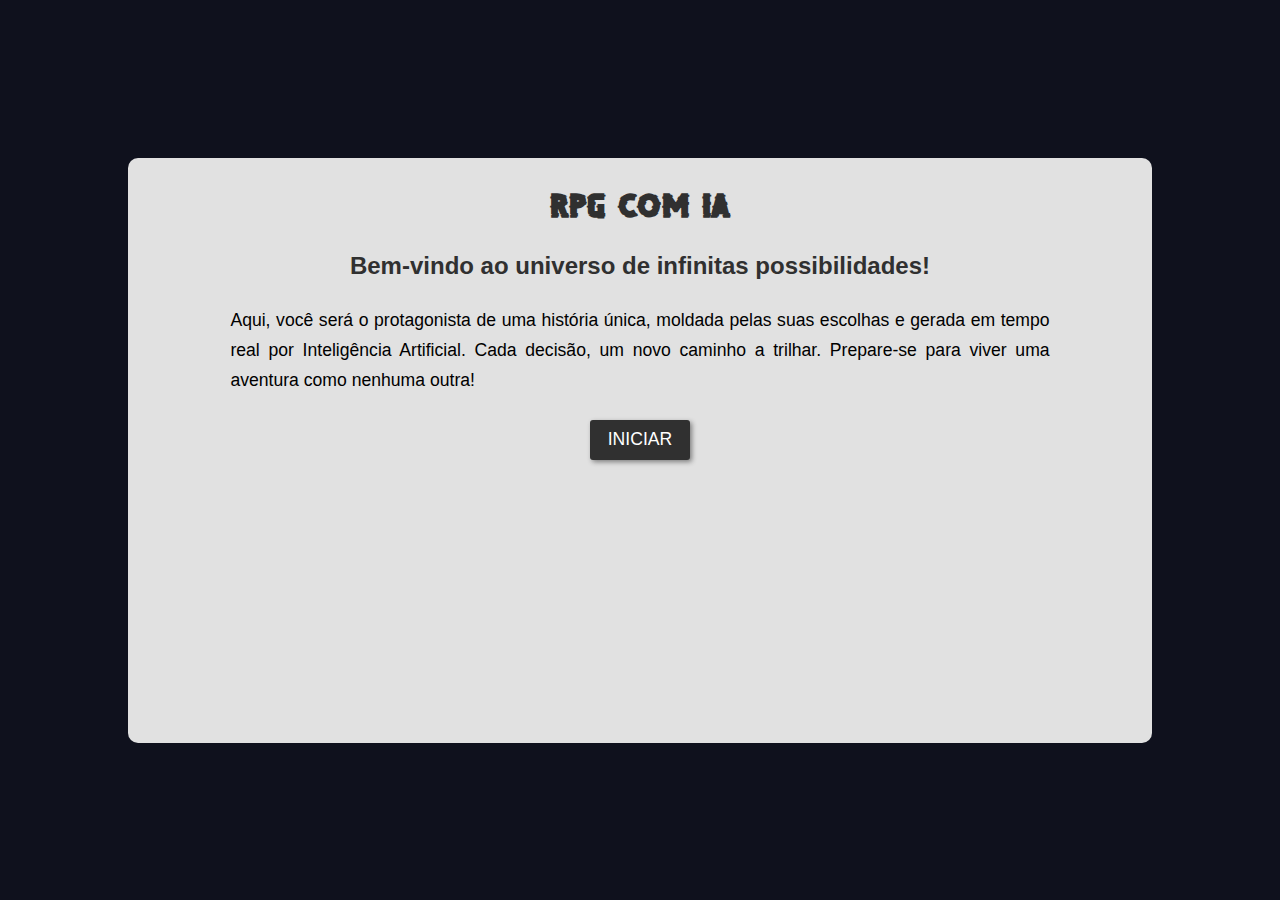
==== futuro-index.html @ 8de72e61 "futuro-index" ====
<!DOCTYPE html>
<html lang="pt-br">
<head>
    <meta charset="UTF-8">
    <meta name="viewport" content="width=device-width, initial-scale=1.0">
    <title>RPG com IA!</title>
    <link rel="stylesheet" href="futuro-index.css">
</head>
<body>
    <main class="tela-inicial">
        <h1>RPG com IA</h1>
        <h2>Bem-vindo ao universo de infinitas possibilidades!</h2>
        <p>Aqui, você será o protagonista de uma história única, moldada pelas suas escolhas e gerada em tempo real por Inteligência Artificial. Cada decisão, um novo caminho a trilhar. Prepare-se para viver uma aventura como nenhuma outra!</p>
        <button class="btn-start">INICIAR</button>
    </main>
</body>
</html>
---- futuro-index.css ----
@charset "UTF-8";
/*FONTES*/
@font-face {
    font-family: 'Debug Free Trial';
    src: url(font/DebugFreeTrial-MVdYB.otf) format('opentype');
    font-weight: normal;
}
@import url('https://fonts.googleapis.com/css2?family=Poppins:ital,wght@0,100;0,200;0,300;0,400;0,500;0,600;0,700;0,800;0,900;1,100;1,200;1,300;1,400;1,500;1,600;1,700;1,800;1,900&display=swap');
/*VARIÁVEIS CSS*/
:root{
    --titulo-principal: "Debug Free Trial", Arial, sans-serif;
    --textos: "Poppins", Arial, sans-serif;
}
/*RESET*/
*{
    margin: 0; padding: 0;
    box-sizing: border-box;
    font-family: var(--textos);
}
/*INÍCIO DAS CONFIGURAÇÕES*/
html, body{
    height: 100vh;
    width: 100vw;
    background-color: #0F111D;
}
body{
    display: flex;
    flex-direction: column;
    justify-content: center;
    align-items: center;
    gap: 10%;
}
/*MAIN*/
.tela-inicial{
    width: 80%;
    height: 65%;
    border-radius: 10px;
    background-color: rgb(225, 225, 225);
}
.tela-inicial > h1{
    color: #303030;
    font-family:var(--titulo-principal);
    font-size: 3em;
    text-align: center;
    margin: 25px;
}
.tela-inicial > h2{
    color: #303030;
    font-size: 1.5em;
    text-align: center;
    margin-bottom: 25px;
}
.tela-inicial > p{
    font-size: 1.1em;
    line-height: 30px;
    text-align: justify;
    max-width: 80%;
    margin: auto;
    margin-bottom: 25px;
}
.btn-start{
    color: white;
    font-size: 1.1em;
    background-color: #303030;
    border: none;
    border-radius: 3px;
    display: block;
    margin: auto;
    width:100px;
    height: 40px;
    box-shadow: 2px 2px 5px rgba(0, 0, 0, 0.441);
    cursor: pointer;
}
.btn-start:hover{
    opacity: 0.8;
}
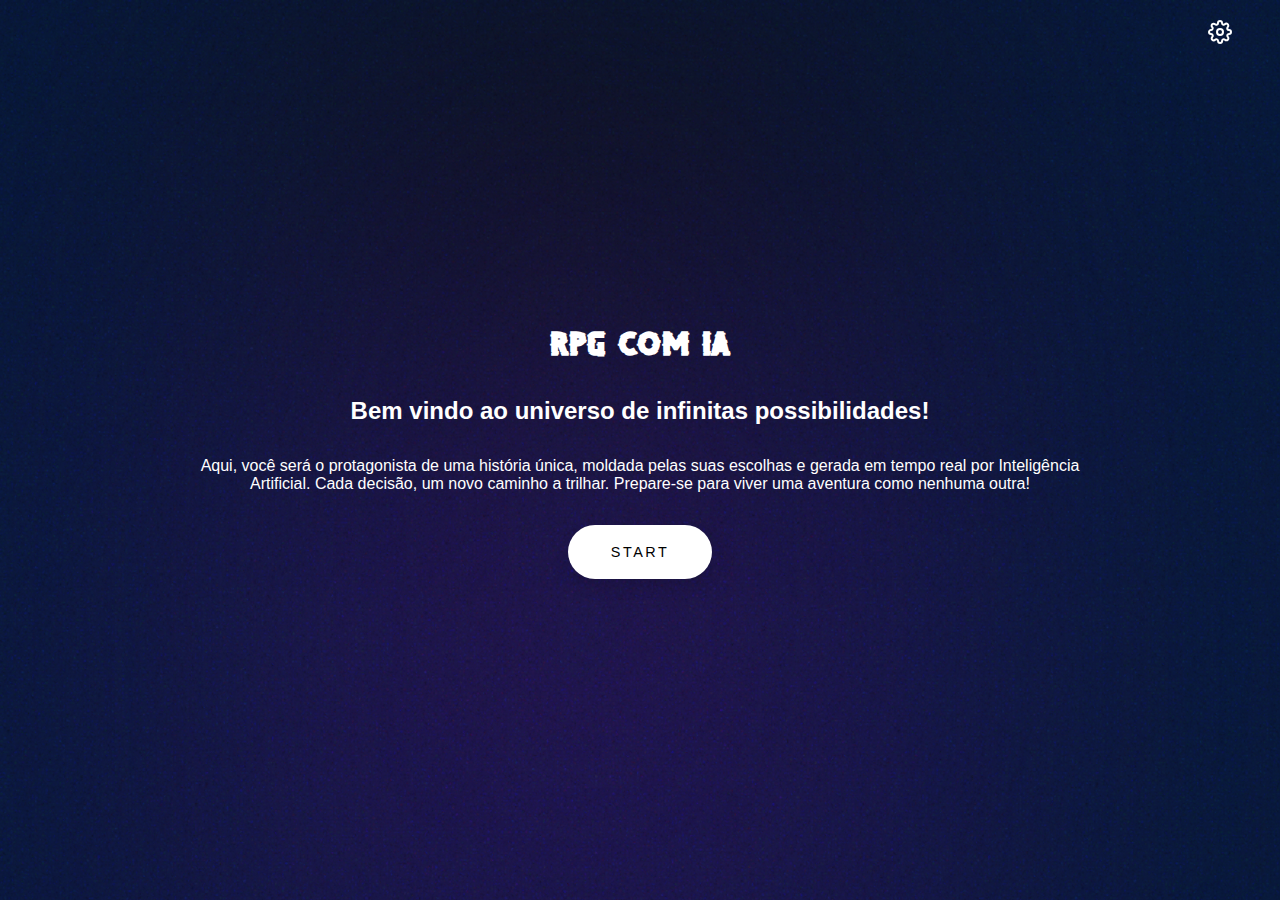
==== commit 74457386: "inciando release" ====
--- a/futuro-index.html
+++ b/futuro-index.html
@@ -7,11 +7,12 @@
     <link rel="stylesheet" href="futuro-index.css">
 </head>
 <body>
+    <svg xmlns="http://www.w3.org/2000/svg" width="24" height="24" viewBox="0 0 24 24" fill="none" stroke="currentColor" stroke-width="2" stroke-linecap="round" stroke-linejoin="round" class="feather feather-settings"><circle cx="12" cy="12" r="3"></circle><path d="M19.4 15a1.65 1.65 0 0 0 .33 1.82l.06.06a2 2 0 0 1 0 2.83 2 2 0 0 1-2.83 0l-.06-.06a1.65 1.65 0 0 0-1.82-.33 1.65 1.65 0 0 0-1 1.51V21a2 2 0 0 1-2 2 2 2 0 0 1-2-2v-.09A1.65 1.65 0 0 0 9 19.4a1.65 1.65 0 0 0-1.82.33l-.06.06a2 2 0 0 1-2.83 0 2 2 0 0 1 0-2.83l.06-.06a1.65 1.65 0 0 0 .33-1.82 1.65 1.65 0 0 0-1.51-1H3a2 2 0 0 1-2-2 2 2 0 0 1 2-2h.09A1.65 1.65 0 0 0 4.6 9a1.65 1.65 0 0 0-.33-1.82l-.06-.06a2 2 0 0 1 0-2.83 2 2 0 0 1 2.83 0l.06.06a1.65 1.65 0 0 0 1.82.33H9a1.65 1.65 0 0 0 1-1.51V3a2 2 0 0 1 2-2 2 2 0 0 1 2 2v.09a1.65 1.65 0 0 0 1 1.51 1.65 1.65 0 0 0 1.82-.33l.06-.06a2 2 0 0 1 2.83 0 2 2 0 0 1 0 2.83l-.06.06a1.65 1.65 0 0 0-.33 1.82V9a1.65 1.65 0 0 0 1.51 1H21a2 2 0 0 1 2 2 2 2 0 0 1-2 2h-.09a1.65 1.65 0 0 0-1.51 1z"></path></svg>
     <main class="tela-inicial">
         <h1>RPG com IA</h1>
-        <h2>Bem-vindo ao universo de infinitas possibilidades!</h2>
+        <h2>Bem vindo ao universo de infinitas possibilidades!</h2>
         <p>Aqui, você será o protagonista de uma história única, moldada pelas suas escolhas e gerada em tempo real por Inteligência Artificial. Cada decisão, um novo caminho a trilhar. Prepare-se para viver uma aventura como nenhuma outra!</p>
-        <button class="btn-start">INICIAR</button>
+        <button>start</button>
     </main>
 </body>
 </html>--- a/futuro-index.css
+++ b/futuro-index.css
@@ -16,6 +16,7 @@
     margin: 0; padding: 0;
     box-sizing: border-box;
     font-family: var(--textos);
+    color: white;
 }
 /*INÍCIO DAS CONFIGURAÇÕES*/
 html, body{
@@ -24,53 +25,66 @@
     background-color: #0F111D;
 }
 body{
+    background-image: url(img/noisy-gradients.png);
+    background-repeat: no-repeat;
+    background-size: cover;
+    background-position: top left;
+    overflow: hidden;
+}
+svg {
+    position: absolute;
+    right: 3em;
+    top: 20px;
+    cursor: pointer;
+}
+svg:hover{
+    opacity: 0.7;
+}
+.tela-inicial{
     display: flex;
     flex-direction: column;
     justify-content: center;
     align-items: center;
-    gap: 10%;
-}
-/*MAIN*/
-.tela-inicial{
-    width: 80%;
-    height: 65%;
-    border-radius: 10px;
-    background-color: rgb(225, 225, 225);
+    gap: 2em;
+    margin: auto;
+    width: 70%;
+    height: 100%;
 }
 .tela-inicial > h1{
-    color: #303030;
-    font-family:var(--titulo-principal);
+    font-family: var(--titulo-principal);
     font-size: 3em;
     text-align: center;
-    margin: 25px;
 }
 .tela-inicial > h2{
-    color: #303030;
-    font-size: 1.5em;
     text-align: center;
-    margin-bottom: 25px;
 }
 .tela-inicial > p{
-    font-size: 1.1em;
-    line-height: 30px;
-    text-align: justify;
-    max-width: 80%;
-    margin: auto;
-    margin-bottom: 25px;
+    text-align: center;
 }
-.btn-start{
-    color: white;
-    font-size: 1.1em;
-    background-color: #303030;
+.tela-inicial > button{
+    padding: 1.3em 3em;
+    font-size: 0.9em;
+    text-transform: uppercase;
+    letter-spacing: 2.5px;
+    font-weight: 500;
+    color: #000;
+    background-color: #fff;
     border: none;
-    border-radius: 3px;
-    display: block;
-    margin: auto;
-    width:100px;
-    height: 40px;
-    box-shadow: 2px 2px 5px rgba(0, 0, 0, 0.441);
+    border-radius: 45px;
+    box-shadow: 0px 8px 15px rgba(0, 0, 0, 0.1);
+    transition: all 0.3s ease 0s;
     cursor: pointer;
+    outline: none;
 }
-.btn-start:hover{
-    opacity: 0.8;
+.tela-inicial > button:hover{
+    background-color: #103F96;
+    box-shadow: 0px 15px 20px #103f9681;
+    color: #fff;
+    transform: translateY(-7px);
+}
+.tela-inicial > button:active{
+    transform: translateY(-1px);
+}
+h1,h2,p{
+    width: 100%;
 }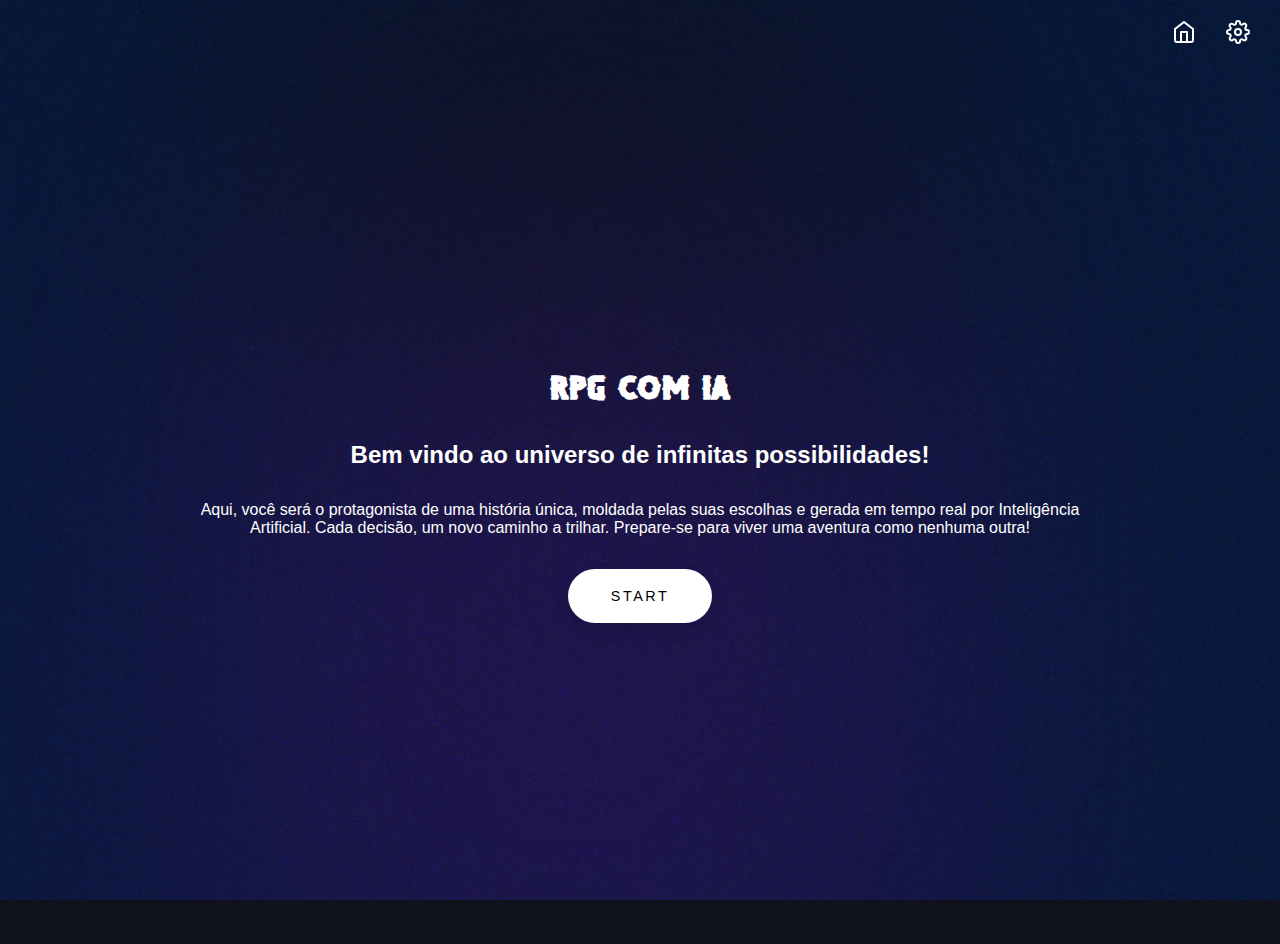
==== commit 003d7bb6: "configurando botões" ====
--- a/futuro-index.html
+++ b/futuro-index.html
@@ -7,7 +7,10 @@
     <link rel="stylesheet" href="futuro-index.css">
 </head>
 <body>
-    <svg xmlns="http://www.w3.org/2000/svg" width="24" height="24" viewBox="0 0 24 24" fill="none" stroke="currentColor" stroke-width="2" stroke-linecap="round" stroke-linejoin="round" class="feather feather-settings"><circle cx="12" cy="12" r="3"></circle><path d="M19.4 15a1.65 1.65 0 0 0 .33 1.82l.06.06a2 2 0 0 1 0 2.83 2 2 0 0 1-2.83 0l-.06-.06a1.65 1.65 0 0 0-1.82-.33 1.65 1.65 0 0 0-1 1.51V21a2 2 0 0 1-2 2 2 2 0 0 1-2-2v-.09A1.65 1.65 0 0 0 9 19.4a1.65 1.65 0 0 0-1.82.33l-.06.06a2 2 0 0 1-2.83 0 2 2 0 0 1 0-2.83l.06-.06a1.65 1.65 0 0 0 .33-1.82 1.65 1.65 0 0 0-1.51-1H3a2 2 0 0 1-2-2 2 2 0 0 1 2-2h.09A1.65 1.65 0 0 0 4.6 9a1.65 1.65 0 0 0-.33-1.82l-.06-.06a2 2 0 0 1 0-2.83 2 2 0 0 1 2.83 0l.06.06a1.65 1.65 0 0 0 1.82.33H9a1.65 1.65 0 0 0 1-1.51V3a2 2 0 0 1 2-2 2 2 0 0 1 2 2v.09a1.65 1.65 0 0 0 1 1.51 1.65 1.65 0 0 0 1.82-.33l.06-.06a2 2 0 0 1 2.83 0 2 2 0 0 1 0 2.83l-.06.06a1.65 1.65 0 0 0-.33 1.82V9a1.65 1.65 0 0 0 1.51 1H21a2 2 0 0 1 2 2 2 2 0 0 1-2 2h-.09a1.65 1.65 0 0 0-1.51 1z"></path></svg>
+    <header>
+        <svg class="home" xmlns="http://www.w3.org/2000/svg" width="24" height="24" viewBox="0 0 24 24" fill="none" stroke="currentColor" stroke-width="2" stroke-linecap="round" stroke-linejoin="round" class="feather feather-home"><path d="M3 9l9-7 9 7v11a2 2 0 0 1-2 2H5a2 2 0 0 1-2-2z"></path><polyline points="9 22 9 12 15 12 15 22"></polyline></svg>
+        <svg class="settings" xmlns="http://www.w3.org/2000/svg" width="24" height="24" viewBox="0 0 24 24" fill="none" stroke="currentColor" stroke-width="2" stroke-linecap="round" stroke-linejoin="round" class="feather feather-settings"><circle cx="12" cy="12" r="3"></circle><path d="M19.4 15a1.65 1.65 0 0 0 .33 1.82l.06.06a2 2 0 0 1 0 2.83 2 2 0 0 1-2.83 0l-.06-.06a1.65 1.65 0 0 0-1.82-.33 1.65 1.65 0 0 0-1 1.51V21a2 2 0 0 1-2 2 2 2 0 0 1-2-2v-.09A1.65 1.65 0 0 0 9 19.4a1.65 1.65 0 0 0-1.82.33l-.06.06a2 2 0 0 1-2.83 0 2 2 0 0 1 0-2.83l.06-.06a1.65 1.65 0 0 0 .33-1.82 1.65 1.65 0 0 0-1.51-1H3a2 2 0 0 1-2-2 2 2 0 0 1 2-2h.09A1.65 1.65 0 0 0 4.6 9a1.65 1.65 0 0 0-.33-1.82l-.06-.06a2 2 0 0 1 0-2.83 2 2 0 0 1 2.83 0l.06.06a1.65 1.65 0 0 0 1.82.33H9a1.65 1.65 0 0 0 1-1.51V3a2 2 0 0 1 2-2 2 2 0 0 1 2 2v.09a1.65 1.65 0 0 0 1 1.51 1.65 1.65 0 0 0 1.82-.33l.06-.06a2 2 0 0 1 2.83 0 2 2 0 0 1 0 2.83l-.06.06a1.65 1.65 0 0 0-.33 1.82V9a1.65 1.65 0 0 0 1.51 1H21a2 2 0 0 1 2 2 2 2 0 0 1-2 2h-.09a1.65 1.65 0 0 0-1.51 1z"></path></svg>
+    </header>
     <main class="tela-inicial">
         <h1>RPG com IA</h1>
         <h2>Bem vindo ao universo de infinitas possibilidades!</h2>
--- a/futuro-index.css
+++ b/futuro-index.css
@@ -31,14 +31,24 @@
     background-position: top left;
     overflow: hidden;
 }
-svg {
-    position: absolute;
-    right: 3em;
-    top: 20px;
+header{
+    display: flex;
+    flex-direction: row;
+    justify-content: end;
+}
+svg{
+    margin-top: 20px;
+    margin-right: 30px;
     cursor: pointer;
 }
 svg:hover{
     opacity: 0.7;
+}
+.settings{
+    transition: transform 0.3s ease;
+}
+.settings:hover{
+    transform: rotate(-45deg);
 }
 .tela-inicial{
     display: flex;
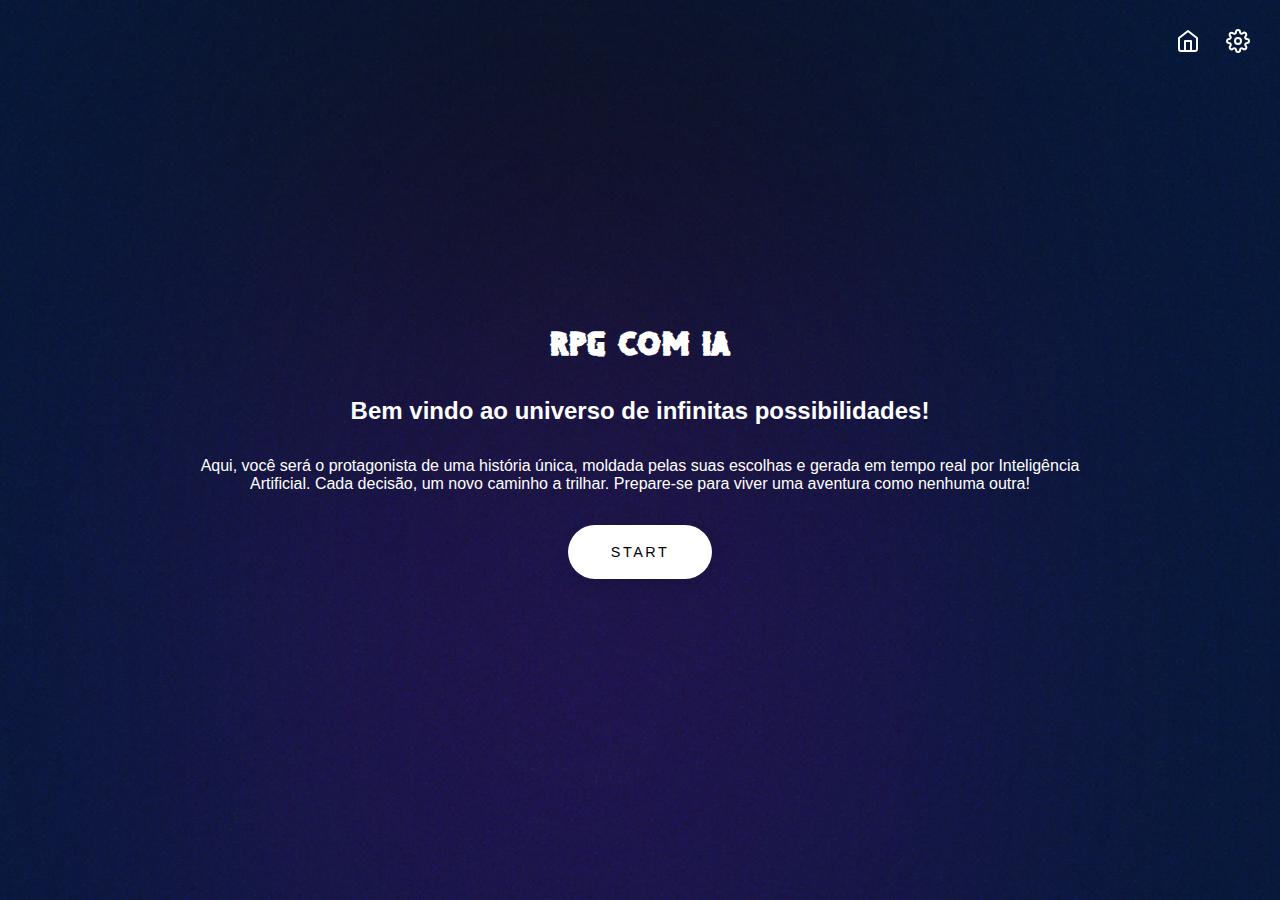
==== commit 018f6a9d: "inciando nova página para testes" ====
--- a/futuro-index.html
+++ b/futuro-index.html
@@ -5,11 +5,23 @@
     <meta name="viewport" content="width=device-width, initial-scale=1.0">
     <title>RPG com IA!</title>
     <link rel="stylesheet" href="futuro-index.css">
+    <link rel="stylesheet" href="settings.css">
 </head>
 <body>
-    <header>
-        <svg class="home" xmlns="http://www.w3.org/2000/svg" width="24" height="24" viewBox="0 0 24 24" fill="none" stroke="currentColor" stroke-width="2" stroke-linecap="round" stroke-linejoin="round" class="feather feather-home"><path d="M3 9l9-7 9 7v11a2 2 0 0 1-2 2H5a2 2 0 0 1-2-2z"></path><polyline points="9 22 9 12 15 12 15 22"></polyline></svg>
-        <svg class="settings" xmlns="http://www.w3.org/2000/svg" width="24" height="24" viewBox="0 0 24 24" fill="none" stroke="currentColor" stroke-width="2" stroke-linecap="round" stroke-linejoin="round" class="feather feather-settings"><circle cx="12" cy="12" r="3"></circle><path d="M19.4 15a1.65 1.65 0 0 0 .33 1.82l.06.06a2 2 0 0 1 0 2.83 2 2 0 0 1-2.83 0l-.06-.06a1.65 1.65 0 0 0-1.82-.33 1.65 1.65 0 0 0-1 1.51V21a2 2 0 0 1-2 2 2 2 0 0 1-2-2v-.09A1.65 1.65 0 0 0 9 19.4a1.65 1.65 0 0 0-1.82.33l-.06.06a2 2 0 0 1-2.83 0 2 2 0 0 1 0-2.83l.06-.06a1.65 1.65 0 0 0 .33-1.82 1.65 1.65 0 0 0-1.51-1H3a2 2 0 0 1-2-2 2 2 0 0 1 2-2h.09A1.65 1.65 0 0 0 4.6 9a1.65 1.65 0 0 0-.33-1.82l-.06-.06a2 2 0 0 1 0-2.83 2 2 0 0 1 2.83 0l.06.06a1.65 1.65 0 0 0 1.82.33H9a1.65 1.65 0 0 0 1-1.51V3a2 2 0 0 1 2-2 2 2 0 0 1 2 2v.09a1.65 1.65 0 0 0 1 1.51 1.65 1.65 0 0 0 1.82-.33l.06-.06a2 2 0 0 1 2.83 0 2 2 0 0 1 0 2.83l-.06.06a1.65 1.65 0 0 0-.33 1.82V9a1.65 1.65 0 0 0 1.51 1H21a2 2 0 0 1 2 2 2 2 0 0 1-2 2h-.09a1.65 1.65 0 0 0-1.51 1z"></path></svg>
+    <header id="header">
+        <a href="#">
+            <svg class="home" xmlns="http://www.w3.org/2000/svg" width="24" height="24" viewBox="0 0 24 24" fill="none" stroke="currentColor" stroke-width="2" stroke-linecap="round" stroke-linejoin="round" class="feather feather-home"><path d="M3 9l9-7 9 7v11a2 2 0 0 1-2 2H5a2 2 0 0 1-2-2z"></path><polyline points="9 22 9 12 15 12 15 22"></polyline></svg>
+        </a>
+        <svg class="settings" id="settings" xmlns="http://www.w3.org/2000/svg" width="24" height="24" viewBox="0 0 24 24" fill="none" stroke="currentColor" stroke-width="2" stroke-linecap="round" stroke-linejoin="round" class="feather feather-settings"><circle cx="12" cy="12" r="3"></circle><path d="M19.4 15a1.65 1.65 0 0 0 .33 1.82l.06.06a2 2 0 0 1 0 2.83 2 2 0 0 1-2.83 0l-.06-.06a1.65 1.65 0 0 0-1.82-.33 1.65 1.65 0 0 0-1 1.51V21a2 2 0 0 1-2 2 2 2 0 0 1-2-2v-.09A1.65 1.65 0 0 0 9 19.4a1.65 1.65 0 0 0-1.82.33l-.06.06a2 2 0 0 1-2.83 0 2 2 0 0 1 0-2.83l.06-.06a1.65 1.65 0 0 0 .33-1.82 1.65 1.65 0 0 0-1.51-1H3a2 2 0 0 1-2-2 2 2 0 0 1 2-2h.09A1.65 1.65 0 0 0 4.6 9a1.65 1.65 0 0 0-.33-1.82l-.06-.06a2 2 0 0 1 0-2.83 2 2 0 0 1 2.83 0l.06.06a1.65 1.65 0 0 0 1.82.33H9a1.65 1.65 0 0 0 1-1.51V3a2 2 0 0 1 2-2 2 2 0 0 1 2 2v.09a1.65 1.65 0 0 0 1 1.51 1.65 1.65 0 0 0 1.82-.33l.06-.06a2 2 0 0 1 2.83 0 2 2 0 0 1 0 2.83l-.06.06a1.65 1.65 0 0 0-.33 1.82V9a1.65 1.65 0 0 0 1.51 1H21a2 2 0 0 1 2 2 2 2 0 0 1-2 2h-.09a1.65 1.65 0 0 0-1.51 1z"></path></svg>
+        <form class="form-settings" action="">
+            <h2 class="form-settings_title">Personalização do Personagem</h2>
+            <input type="text" name="nomePersonagem" id="nomePersonagem" class="form-settings_nome" placeholder="Nome do personagem">
+            <label for="mascSex">Sexo masculino: </label>
+            <input type="radio" name="mascSex" id="mascSex">
+            <br>
+            <label for="femSex">Sexo feminino: </label>
+            <input type="radio" name="femSex" id="femSex">
+        </form>
     </header>
     <main class="tela-inicial">
         <h1>RPG com IA</h1>
@@ -17,5 +29,6 @@
         <p>Aqui, você será o protagonista de uma história única, moldada pelas suas escolhas e gerada em tempo real por Inteligência Artificial. Cada decisão, um novo caminho a trilhar. Prepare-se para viver uma aventura como nenhuma outra!</p>
         <button>start</button>
     </main>
+    <script src="toogleSettings.js"></script>
 </body>
 </html>--- a/futuro-index.css
+++ b/futuro-index.css
@@ -23,32 +23,13 @@
     height: 100vh;
     width: 100vw;
     background-color: #0F111D;
+    overflow-x: hidden;
 }
 body{
     background-image: url(img/noisy-gradients.png);
     background-repeat: no-repeat;
     background-size: cover;
     background-position: top left;
-    overflow: hidden;
-}
-header{
-    display: flex;
-    flex-direction: row;
-    justify-content: end;
-}
-svg{
-    margin-top: 20px;
-    margin-right: 30px;
-    cursor: pointer;
-}
-svg:hover{
-    opacity: 0.7;
-}
-.settings{
-    transition: transform 0.3s ease;
-}
-.settings:hover{
-    transform: rotate(-45deg);
 }
 .tela-inicial{
     display: flex;
--- a/settings.css
+++ b/settings.css
@@ -0,0 +1,74 @@
+@charset "UTF-8";
+header{
+    background-color: #303030;
+    text-align: center;
+    width: 80%;
+    max-width: 60%;
+    height: 100vh;
+    position: fixed;
+    top: 0;
+    right: -100%;
+    transition: right 0.5s ease-in-out;
+    z-index: 5;
+}
+header.ativo{
+    right: 0;
+}
+.home{
+    position: fixed;
+    right: 80px;
+}
+.settings{
+    position: fixed;
+    right: 30px;
+    transition: transform 0.3s ease-in;
+}
+.settings:hover{
+    transform: rotate(45deg);
+    opacity: 0.7;
+}
+.home, .settings{
+    top: 1.8em;
+    cursor: pointer;
+    z-index: 10;
+}
+.home:hover{
+    opacity: 0.7;
+}
+/*ESTILIZAÇÃO DA TELA DE CONFIGURAÇÕES*/
+.form-settings{
+    width: 80%;
+    margin: auto;
+}
+.form-settings_title{
+    font-size: 1.2em;
+    text-align: center;
+    margin-top: 90px;
+}
+.form-settings_nome{
+    color: #303030;
+    font-size: 1.1em;
+    display: block;
+    margin: 20px auto;
+    padding: 8px;
+    width: 50%;
+    height: 35px;
+    border-radius: 10px;
+    border: none;
+}
+@media (max-width: 480px) {
+    header{
+        width: 100%;
+        max-width: 100%;
+    }
+    .settings:hover{
+        transform: rotate(0deg);
+        opacity: 1;
+    }
+    .home:hover{
+        opacity: 1;
+    }
+    .form-settings_nome{
+        width: 75%;
+    }
+}